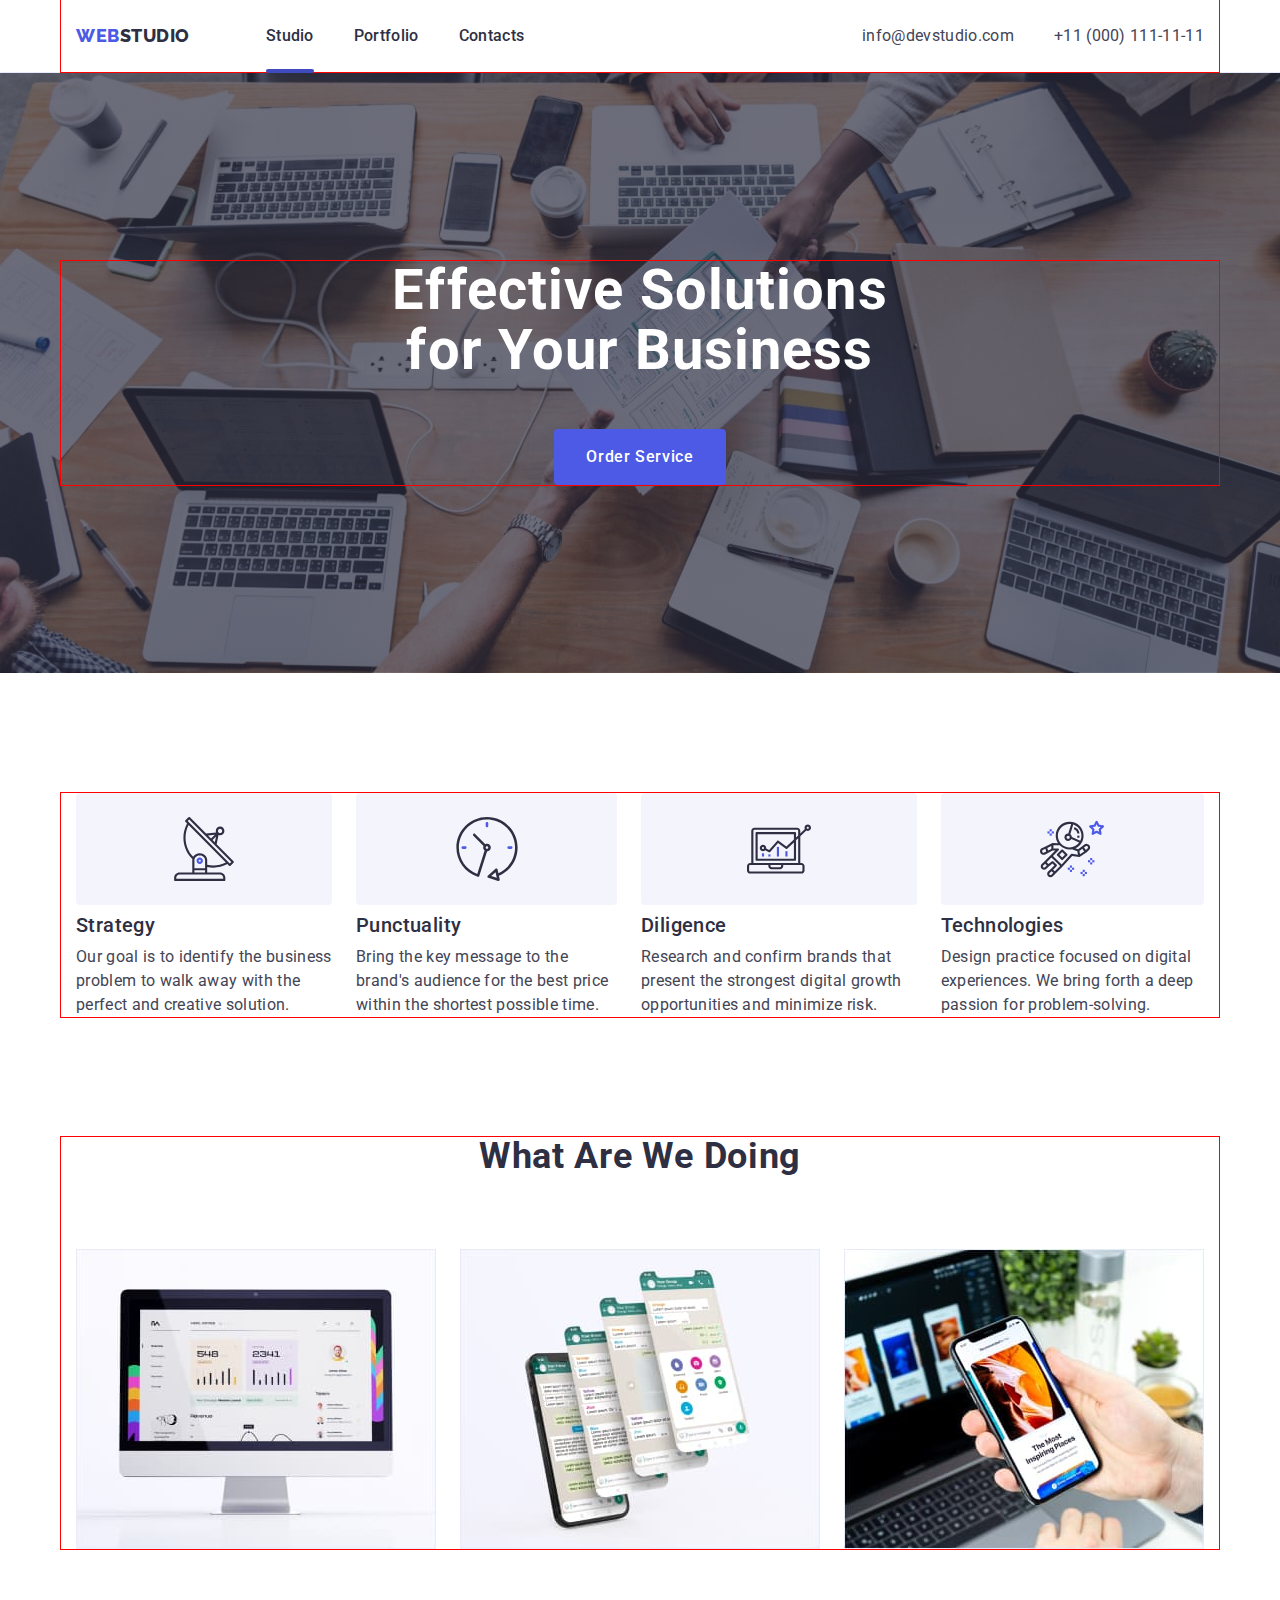
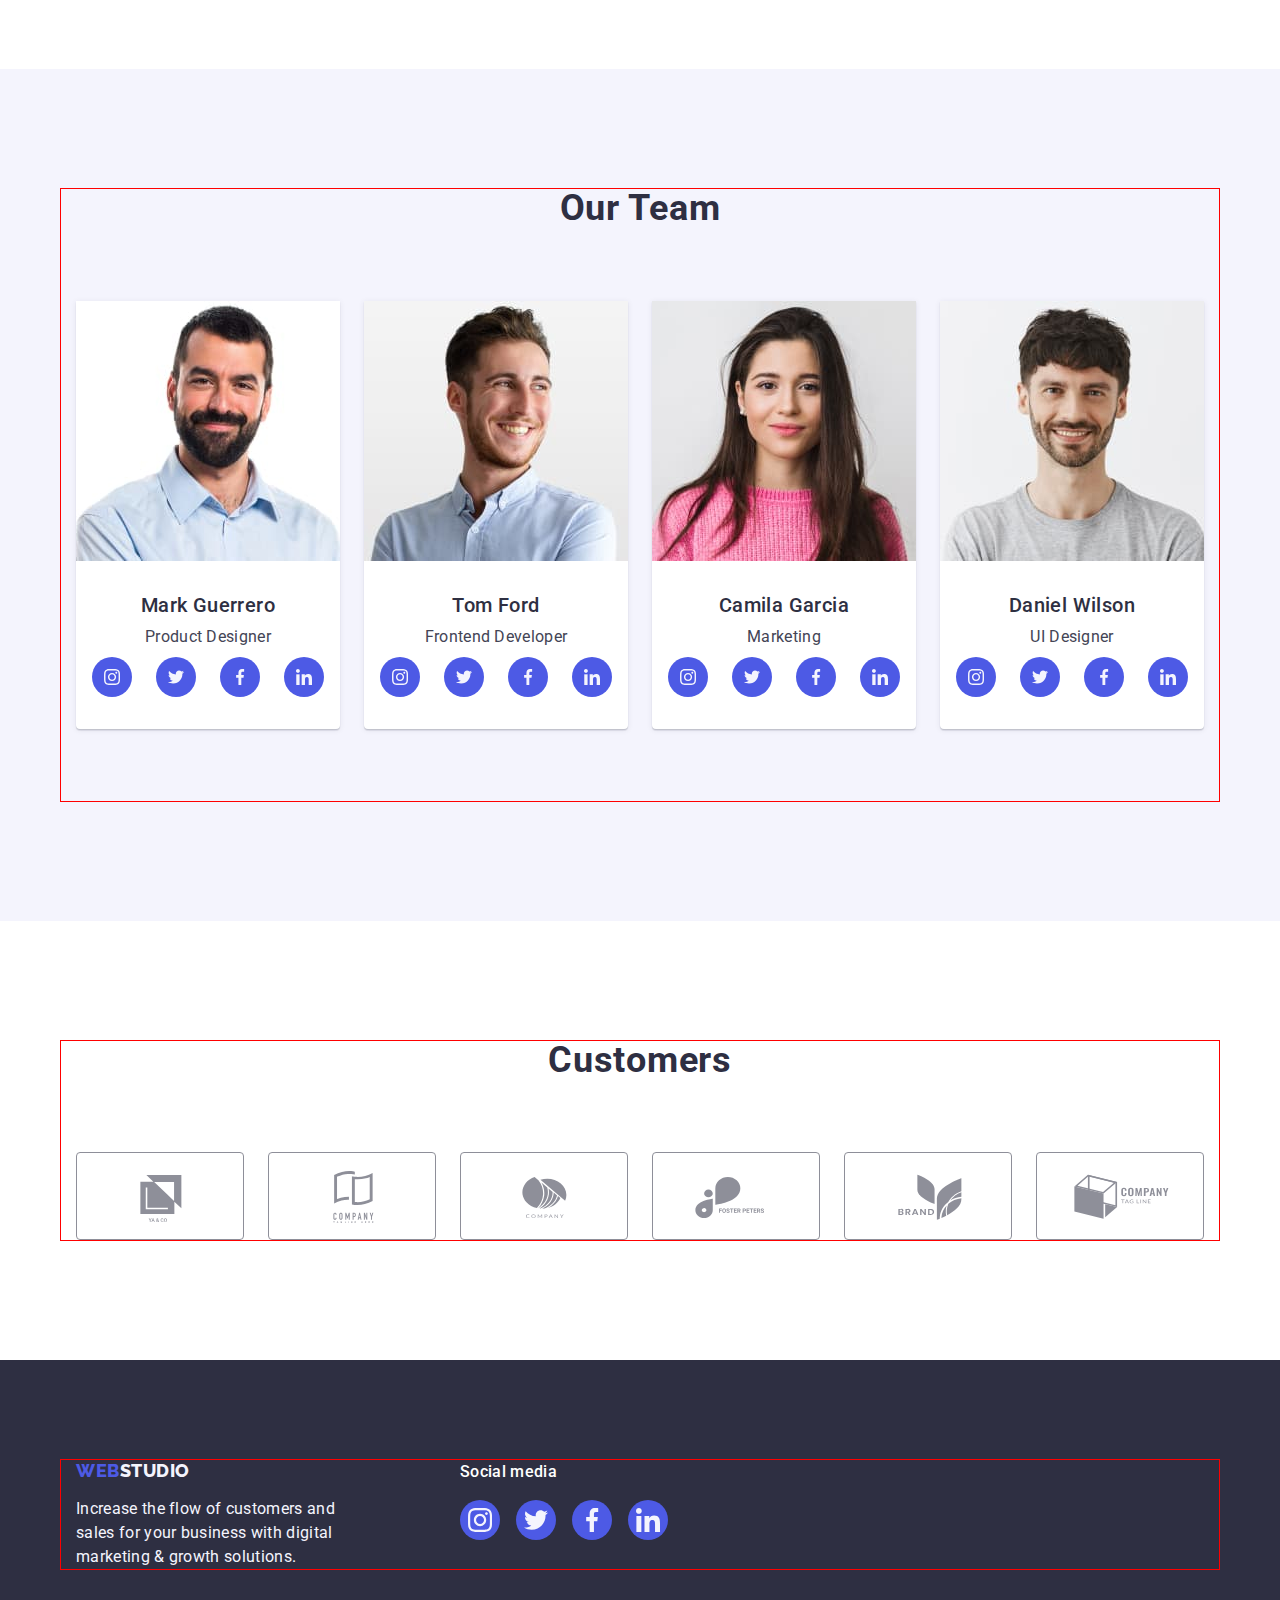
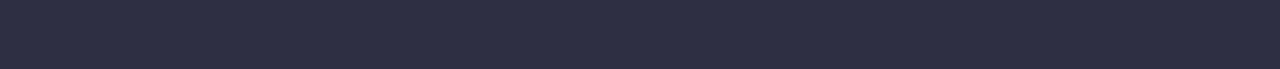
==== index.html @ f9ac6791 "Initial commit" ====
<!DOCTYPE html>
<html lang="en">
  <head>
    <meta charset="UTF-8" />
    <meta http-equiv="X-UA-Compatible" content="IE=edge" />
    <meta name="viewport" content="width=device-width, initial-scale=1.0" />
    <title>Index</title>
    <link
      rel="stylesheet"
      href="https://cdnjs.cloudflare.com/ajax/libs/modern-normalize/1.0.0/modern-normalize.min.css"
    />
    <link rel="preconnect" href="https://fonts.googleapis.com" />
    <link rel="preconnect" href="https://fonts.gstatic.com" crossorigin />
    <link
      href="https://fonts.googleapis.com/css2?family=Raleway:wght@800&family=Roboto:wght@400;500;700&display=swap"
      rel="stylesheet"
    />
    <link rel="stylesheet" href="./css/resetcss.css" />
    <link rel="stylesheet" href="./css/styles.css" />
  </head>
  <body>
    <!-- Top line -->

    <header class="header">
      <div class="container header-container">
        <nav class="navigation">
          <a href="./index.html" class="logo link"
            >Web<span class="logo-web">Studio</span></a
          >
          <ul class="navigation-list list">
            <li>
              <a
                href="./index.html"
                class="nav-link link active"
                target="_blank"
                >Studio</a
              >
            </li>
            <li>
              <a href="./portfolio.html" class="nav-link link">Portfolio</a>
            </li>
            <li><a href="" class="nav-link link">Contacts</a></li>
          </ul>
        </nav>
        <address class="adress">
          <ul class="adress-nav list">
            <li>
              <a href="mailto:info@devstudio.com" class="adress-list link"
                >info@devstudio.com</a
              >
            </li>
            <li>
              <a href="tel:+110001111111" class="adress-list link"
                >+11 (000) 111-11-11</a
              >
            </li>
          </ul>
        </address>
      </div>
    </header>

    <main>
      <!-- Hero image -->

      <section class="hero background">
        <div class="container">
          <h1 class="hero-header">Effective Solutions for Your Business</h1>
          <button type="button" class="hero-button" data-modal-open>
            Order Service
          </button>
        </div>
      </section>

      <!-- Section 1 -->

      <section class="benefits">
        <div class="container">
          <h2 hidden class="visually-hidden">Our benefits</h2>
          <ul class="benefits-list list">
            <li class="benefits-item">
              <div class="benefits-icon-container">
                <svg width="64" height="64" class="benefits-item-icon">
                  <use href="./images/icons.svg#icon-antenna"></use>
                </svg>
              </div>
              <h3 class="benefits-title">Strategy</h3>
              <p class="benefits-text">
                Our goal is to identify the business problem to walk away with
                the perfect and creative solution.
              </p>
            </li>
            <li class="benefits-item">
              <div class="benefits-icon-container">
                <svg width="64" height="64" class="benefits-item-icon">
                  <use href="./images/icons.svg#icon-clock"></use>
                </svg>
              </div>
              <h3 class="benefits-title">Punctuality</h3>
              <p class="benefits-text">
                Bring the key message to the brand's audience for the best price
                within the shortest possible time.
              </p>
            </li>
            <li class="benefits-item">
              <div class="benefits-icon-container">
                <svg width="64" height="64" class="benefits-item-icon">
                  <use href="./images/icons.svg#icon-diagram"></use>
                </svg>
              </div>
              <h3 class="benefits-title">Diligence</h3>
              <p class="benefits-text">
                Research and confirm brands that present the strongest digital
                growth opportunities and minimize risk.
              </p>
            </li>
            <li class="benefits-item">
              <div class="benefits-icon-container">
                <svg width="64" height="64" class="benefits-item-icon">
                  <use href="./images/icons.svg#icon-astronaut"></use>
                </svg>
              </div>
              <h3 class="benefits-title">Technologies</h3>
              <p class="benefits-text">
                Design practice focused on digital experiences. We bring forth a
                deep passion for problem-solving.
              </p>
            </li>
          </ul>
        </div>
      </section>

      <!-- Section 2 -->

      <section class="doing">
        <div class="container">
          <h2 class="duing-title">What are we doing</h2>
          <ul class="duing-list list">
            <li class="doing-item">
              <img
                src="./images/images-main/img-1.jpg"
                alt="White iMac with program"
                width="360"
                class="link"
              />
            </li>
            <li class="doing-item">
              <img
                src="./images/images-main/img-2.jpg"
                alt="iPhone with messenger"
                width="360"
                class="link"
              />
            </li>
            <li class="doing-item">
              <img
                src="./images/images-main/img-3.jpg"
                alt="iPhone and laptop with programs"
                width="360"
                class="link"
              />
            </li>
          </ul>
        </div>
      </section>

      <!-- Section 3 -->

      <section class="section-team">
        <div class="container">
          <h2 class="team-header-title">Our Team</h2>
          <ul class="team-list list">
            <li class="team-list-item">
              <img
                src="./images/images-main/mark-guerrero.jpg"
                alt="man with black hair and beard in a shirt"
                width="264"
                class="link"
              />
              <div class="team-title-text">
                <h3 class="team-title">Mark Guerrero</h3>
                <p class="team-text">Product Designer</p>
                <ul class="team-social-list">
                  <li class="team-socials-item">
                    <a href="" class="team-social-link"
                      ><svg width="16" height="16" class="team-social-icon">
                        <use href="./images/icons.svg#icon-instagram"></use>
                      </svg>
                    </a>
                  </li>
                  <li class="team-socials-item">
                    <a href="" class="team-social-link"
                      ><svg width="16" height="16" class="team-social-icon">
                        <use href="./images/icons.svg#icon-twitter"></use>
                      </svg>
                    </a>
                  </li>
                  <li class="team-socials-item">
                    <a href="" class="team-social-link"
                      ><svg width="16" height="16" class="team-social-icon">
                        <use href="./images/icons.svg#icon-facebook"></use>
                      </svg>
                    </a>
                  </li>
                  <li class="team-socials-item">
                    <a href="" class="team-social-link"
                      ><svg width="16" height="16" class="team-social-icon">
                        <use href="./images/icons.svg#icon-linkedin"></use>
                      </svg>
                    </a>
                  </li>
                </ul>
              </div>
            </li>
            <li class="team-list-item">
              <img
                src="./images/images-main/tom-ford.jpg"
                alt="man with light brown hair and stubble in a shirt"
                width="264"
                class="link"
              />
              <div class="team-title-text">
                <h3 class="team-title">Tom Ford</h3>
                <p class="team-text">Frontend Developer</p>
                <ul class="team-social-list">
                  <li class="team-socials-item">
                    <a href="" class="team-social-link"
                      ><svg width="16" height="16" class="team-social-icon">
                        <use href="./images/icons.svg#icon-instagram"></use>
                      </svg>
                    </a>
                  </li>
                  <li class="team-socials-item">
                    <a href="" class="team-social-link"
                      ><svg width="16" height="16" class="team-social-icon">
                        <use href="./images/icons.svg#icon-twitter"></use>
                      </svg>
                    </a>
                  </li>
                  <li class="team-socials-item">
                    <a href="" class="team-social-link"
                      ><svg width="16" height="16" class="team-social-icon">
                        <use href="./images/icons.svg#icon-facebook"></use>
                      </svg>
                    </a>
                  </li>
                  <li class="team-socials-item">
                    <a href="" class="team-social-link"
                      ><svg width="16" height="16" class="team-social-icon">
                        <use href="./images/icons.svg#icon-linkedin"></use>
                      </svg>
                    </a>
                  </li>
                </ul>
              </div>
            </li>
            <li class="team-list-item">
              <img
                src="./images/images-main/camila-garcia.jpg"
                alt="girl with black hair in a pink sweater"
                width="264"
                class="link"
              />
              <div class="team-title-text">
                <h3 class="team-title">Camila Garcia</h3>
                <p class="team-text">Marketing</p>
                <ul class="team-social-list">
                  <li class="team-socials-item">
                    <a href="" class="team-social-link"
                      ><svg width="16" height="16" class="team-social-icon">
                        <use href="./images/icons.svg#icon-instagram"></use>
                      </svg>
                    </a>
                  </li>
                  <li class="team-socials-item">
                    <a href="" class="team-social-link"
                      ><svg width="16" height="16" class="team-social-icon">
                        <use href="./images/icons.svg#icon-twitter"></use>
                      </svg>
                    </a>
                  </li>
                  <li class="team-socials-item">
                    <a href="" class="team-social-link"
                      ><svg width="16" height="16" class="team-social-icon">
                        <use href="./images/icons.svg#icon-facebook"></use>
                      </svg>
                    </a>
                  </li>
                  <li class="team-socials-item">
                    <a href="" class="team-social-link"
                      ><svg width="16" height="16" class="team-social-icon">
                        <use href="./images/icons.svg#icon-linkedin"></use>
                      </svg>
                    </a>
                  </li>
                </ul>
              </div>
            </li>
            <li class="team-list-item">
              <img
                src="./images/images-main/daniel-wilson.jpg"
                alt="man with light brown hair and stubble in a t-shirt"
                width="264"
                class="link"
              />
              <div class="team-title-text">
                <h3 class="team-title">Daniel Wilson</h3>
                <p class="team-text">UI Designer</p>
                <ul class="team-social-list">
                  <li class="team-socials-item">
                    <a href="" class="team-social-link"
                      ><svg width="16" height="16" class="team-social-icon">
                        <use href="./images/icons.svg#icon-instagram"></use>
                      </svg>
                    </a>
                  </li>
                  <li class="team-socials-item">
                    <a href="" class="team-social-link"
                      ><svg width="16" height="16" class="team-social-icon">
                        <use href="./images/icons.svg#icon-twitter"></use>
                      </svg>
                    </a>
                  </li>
                  <li class="team-socials-item">
                    <a href="" class="team-social-link"
                      ><svg width="16" height="16" class="team-social-icon">
                        <use href="./images/icons.svg#icon-facebook"></use>
                      </svg>
                    </a>
                  </li>
                  <li class="team-socials-item">
                    <a href="" class="team-social-link"
                      ><svg width="16" height="16" class="team-social-icon">
                        <use href="./images/icons.svg#icon-linkedin"></use>
                      </svg>
                    </a>
                  </li>
                </ul>
              </div>
            </li>
          </ul>
        </div>
      </section>

      <!-- Section 4 -->

      <section class="customers">
        <div class="container">
          <h2 class="customers-title">Customers</h2>
          <ul class="customers-list list">
            <li class="customers-item">
              <a href="" class="customers-link">
                <svg width="104" height="56" class="customers-link-icon">
                  <use href="./images/icons.svg#icon-YACO"></use>
                </svg>
              </a>
            </li>
            <li class="customers-item">
              <a href="" class="customers-link">
                <svg width="104" height="56" class="customers-link-icon">
                  <use href="./images/icons.svg#icon-company-1"></use>
                </svg>
              </a>
            </li>
            <li class="customers-item">
              <a href="" class="customers-link">
                <svg width="104" height="56" class="customers-link-icon">
                  <use href="./images/icons.svg#icon-company-2"></use>
                </svg>
              </a>
            </li>
            <li class="customers-item">
              <a href="" class="customers-link">
                <svg width="104" height="56" class="customers-link-icon">
                  <use href="./images/icons.svg#icon-foster-peters"></use>
                </svg>
              </a>
            </li>
            <li class="customers-item">
              <a href="" class="customers-link">
                <svg width="104" height="56" class="customers-link-icon">
                  <use href="./images/icons.svg#icon-brand"></use>
                </svg>
              </a>
            </li>
            <li class="customers-item">
              <a href="" class="customers-link">
                <svg width="104" height="56" class="customers-link-icon">
                  <use href="./images/icons.svg#icon-company-3"></use>
                </svg>
              </a>
            </li>
          </ul>
        </div>
      </section>
    </main>

    <!-- Footer -->

    <footer class="footer">
      <div class="container footer-container">
        <div class="footer-logo-container">
          <a href="./index.html" class="footer-logo link"
            >Web<span class="footer-span">Studio</span></a
          >
          <p class="footer-text">
            Increase the flow of customers and sales for your business with
            digital marketing & growth solutions.
          </p>
        </div>
        <div class="footer-container-social">
          <p class="footer-container-social-text">Social media</p>
          <ul class="footer-social-list">
            <li class="footer-socials-item">
              <a href="" class="footer-social-link"
                ><svg width="24" height="24" class="footer-social-icon">
                  <use href="./images/icons.svg#icon-instagram"></use>
                </svg>
              </a>
            </li>
            <li class="footer-socials-item">
              <a href="" class="footer-social-link"
                ><svg width="24" height="24" class="footer-social-icon">
                  <use href="./images/icons.svg#icon-twitter"></use>
                </svg>
              </a>
            </li>
            <li class="footer-socials-item">
              <a href="" class="footer-social-link"
                ><svg width="24" height="24" class="footer-social-icon">
                  <use href="./images/icons.svg#icon-facebook"></use>
                </svg>
              </a>
            </li>
            <li class="footer-socials-item">
              <a href="" class="footer-social-link"
                ><svg width="24" height="24" class="footer-social-icon">
                  <use
                    href="./images/icons.svg#icon-linkedin"
                    class="use-icon"
                  ></use>
                </svg>
              </a>
            </li>
          </ul>
        </div>
      </div>
    </footer>
    <div class="backdrop is-hidden" data-modal>
      <div class="modal">
        <button type="button" class="modal-close" data-modal-close>
          <svg width="8" height="8" class="order-service-btn-icon">
            <use href="./images/icons.svg#icon-modal-close"></use>
          </svg>
        </button>
      </div>
    </div>
    <script src="./js/modal.js"></script>
  </body>
</html>
---- css/resetcss.css ----
/* http://meyerweb.com/eric/tools/css/reset/ 
   v2.0 | 20110126
   License: none (public domain)
*/

html,
body,
div,
span,
applet,
object,
iframe,
h1,
h2,
h3,
h4,
h5,
h6,
p,
blockquote,
pre,
a,
abbr,
acronym,
address,
big,
cite,
code,
del,
dfn,
em,
img,
ins,
kbd,
q,
s,
samp,
small,
strike,
strong,
sub,
sup,
tt,
var,
b,
u,
i,
center,
dl,
dt,
dd,
ol,
ul,
li,
fieldset,
form,
label,
legend,
table,
caption,
tbody,
tfoot,
thead,
tr,
th,
td,
article,
aside,
canvas,
details,
embed,
figure,
figcaption,
footer,
header,
hgroup,
menu,
nav,
output,
ruby,
section,
summary,
time,
mark,
audio,
video {
    margin: 0;
    padding: 0;
    border: 0;
    font-size: 100%;
    font: inherit;
    vertical-align: baseline;
}

/* HTML5 display-role reset for older browsers */
article,
aside,
details,
figcaption,
figure,
footer,
header,
hgroup,
menu,
nav,
section {
    display: block;
}

body {
    line-height: 1;
}

ol,
ul {
    list-style: none;
}

blockquote,
*/ q {
    quotes: none;
}

blockquote:before,
blockquote:after,
q:before,
q:after {
    content: '';
    content: none;
}

table {
    border-collapse: collapse;
    border-spacing: 0;
}

img {
    display: block;
}

*,
*::before,
*::after {
    box-sizing: border-box;
}
---- css/styles.css ----
body {
  font-family: "Roboto", sans-serif;
  background-color: #ffffff;
  color: #434455;
  margin: 0px;
}

:root {
  --Dark: #2e2f42;
  --Primary-Brand: #4d5ae5;
  --Light: #f4f4fd;
  --Accent: #e7e9fc;
  --Text: #434455;
  --Pressed-State: #404bbf;
}

/* цвет основного текста  NAVY BLUE color: #2E2F42; */
/* цвет вторичного текста  SLATE   #434455 */
/* Веб цвет IRIS   #4D5AE5 */
/* CLOUD   #F4F4FD */
/* вторичный цвет фона CORNFLOWER   #E7E9FC */
/* цвет OCEAN   #404BBF */



.container {
  margin: 0 auto;
  width: 1158px;
  padding-left: 15px;
  padding-right: 15px;
  outline: 1px solid red;
}

img {
  display: block;
  max-width: 100%;
}


.link {
  text-decoration: none;
  transition: color 250ms cubic-bezier(0.4, 0, 0.2, 1);
}

.link:hover,
.link:focus {
  color: var(--Pressed-State);

}

.list {
  list-style: none;
}

.visually-hidden {
  position: absolute;
  width: 1px;
  height: 1px;
  margin: -1px;
  border: 0;
  padding: 0;

  white-space: nowrap;
  clip-path: inset(100%);
  clip: rect(0 0 0 0);
  overflow: hidden;
}

/* --------------------HEADER----------------- */

.header {
  box-sizing: border-box;
  box-shadow: 0px 2px 1px rgba(46, 47, 66, 0.08),
    0px 1px 1px rgba(46, 47, 66, 0.16),
    0px 1px 6px rgba(46, 47, 66, 0.08);
  border-bottom: 1px solid #E7E9FC;
}

.header-container {
  display: flex;
  align-items: center;
}

/* .header-container-portfolio {
  display: flex;
  align-items: center;
  padding-top: 24px;
  padding-bottom: 24px;
 
} */


.navigation {
  display: flex;
  align-items: center;
}



.container>.navigation {
  display: flex;
}

.logo {
  color: var(--Primary-Brand);
  font-family: "Raleway", sans-serif;
  font-weight: 800;
  font-size: 18px;
  line-height: 1.17;
  letter-spacing: 0.03em;
  text-transform: uppercase;
  margin-right: 76px;
}

.logo-web {
  color: var(--Dark);
}

.navigation-list {
  display: flex;
  gap: 40px;
}


.nav-link {
  font-family: "Roboto",
    sans-serif;
  font-weight: 500;
  font-size: 16px;
  line-height: 1.5;
  letter-spacing: 0.02em;
  color: var(--Dark);
  list-style: none;
  display: flex;
  padding: 24px 0;
  position: relative;
}


.active::after {
  position: absolute;
  bottom: -1px;
  right: 0;
  display: inline-block;
  content: '';
  width: 100%;
  height: 4px;
  color: var(--Pressed-State);
  background-color: var(--Pressed-State);
  border-radius: 2px;
}



.adress-nav {
  display: flex;
  align-items: center;
  gap: 40px;
}




/*---------- Adress -------*/

.adress-list {
  font-size: 16px;
  line-height: 1.5;
  letter-spacing: 0.02em;
  color: var(--Text);

}

.adress {
  font-style: normal;
  margin-left: auto;
}


/*--------- Hero ----------*/

.background {
  background-image: linear-gradient(rgba(46, 47, 66, 0.7), rgba(46, 47, 66, 0.7)), url(../images/images-main/background-img.jpg);
  background-repeat: no-repeat;
  background-position: center;
  background-size: cover;
}

.hero {
  margin: 0 auto;
  max-width: 1440px;
  background-color: var(--Dark);
  padding-top: 188px;
  padding-bottom: 188px;
}

.hero-header {
  font-family: "Roboto",
    sans-serif;
  font-style: normal;
  font-weight: 700;
  font-size: 56px;
  line-height: 1.07;
  text-align: center;
  letter-spacing: 0.02em;
  color: #ffffff;
  max-width: 496px;
  margin: 0 auto;
  margin-bottom: 48px;
}

.hero-button {
  font-family: "Roboto", sans-serif;
  font-weight: 500;
  font-size: 16px;
  line-height: 1.5;
  letter-spacing: 0.04em;
  background-color: #4d5ae5;
  color: #ffffff;
  cursor: pointer;
  min-width: 169px;
  height: 56px;
  border: none;
  padding: 16px 32px;
  display: block;
  margin: 0 auto;
  border-radius: 4px;
  transition: background-color 250ms cubic-bezier(0.4, 0, 0.2, 1);
}

.hero-button:hover,
.hero-button:focus {
  background-color: var(--Pressed-State);

}

/*-------- Section 1------- */

.benefits-icon-container {
  display: flex;
  /* padding: 24px 100px; */
  align-items: center;
  justify-content: center;
  height: 112px;
  background-color: #F4F4FD;
  border-radius: 4px;
  margin-bottom: 8px;
}



/* .benefits-item-icon {} */





.benefits {
  padding-top: 120px;
  padding-bottom: 120px;
}

.benefits-list {
  display: flex;
  gap: 24px;
}

.benefits-item {

  width: calc((100%-72px)/4);
}


.benefits-title {
  font-weight: 500;
  font-size: 20px;
  line-height: 1.2;
  letter-spacing: 0.02em;
  color: var(--Dark);
  margin-bottom: 8px;
}


.benefits-text {
  font-size: 16px;
  line-height: 1.5;
  letter-spacing: 0.02em;
  color: var(--Text);
}



/*------- Section 2 ----------*/

.doing {
  padding-bottom: 120px;
}

.duing-title {
  font-weight: 700;
  font-size: 36px;
  line-height: 1.11;
  text-align: center;
  letter-spacing: 0.02em;
  text-transform: capitalize;
  color: var(--Dark);
  margin-bottom: 72px;
}

.duing-list {
  display: flex;
  gap: 24px;
}

/*------- Section 3 -----------*/


.team-list {
  display: flex;
  gap: 24px;
  padding-bottom: 72px;
}

.section-team {
  background-color: #f4f4fd;
  padding: 120px 0;
}

.team-list-item {
  box-shadow: 0px 1px 6px rgba(46, 47, 66, 0.08),
    0px 1px 1px rgba(46, 47, 66, 0.16),
    0px 2px 1px rgba(46, 47, 66, 0.08);
  background-color: #ffffff;
  border-radius: 0px 0px 4px 4px;
}

.team-list-item-img {
  padding-bottom: 32px;
}

.team-header-title {
  font-weight: 700;
  font-size: 36px;
  line-height: 1.11;
  text-align: center;
  letter-spacing: 0.02em;
  text-transform: capitalize;
  color: #2E2F42;
  margin-bottom: 72px;
}

.team-title {
  font-weight: 500;
  font-size: 20px;
  line-height: 1.2;
  letter-spacing: 0.02em;
  color: var(--Dark);
  margin-bottom: 8px
}

.team-text {
  font-size: 16px;
  line-height: 1.5;
  letter-spacing: 0.02em;
  color: var(--Text);
  margin-bottom: 8px;
}

.team-title-text {
  padding: 32px 0;
  text-align: center;

}

.team-social-list {
  display: flex;
  justify-content: center;
  gap: 24px;
}

/* .team-socials-item {} */

.team-social-link {
  display: flex;
  justify-content: center;
  align-items: center;
  border-radius: 50%;
  background-color: #4D5AE5;
  width: 40px;
  height: 40px;
  color: #F4F4FD;
  transition: background-color 250ms cubic-bezier(0.4, 0, 0.2, 1);


}

.team-social-link:hover,
.team-social-link:focus {
  background-color: var(--Pressed-State);
}

.team-social-icon {
  fill: currentColor;
}

/*------- Section 4 -----------*/

.customers {
  padding: 120px 0;
}

.customers-title {

  font-weight: 700;
  font-size: 36px;
  line-height: 1.1;
  text-align: center;
  letter-spacing: 0.02em;
  color: var(--Dark);
  display: block;
  margin-bottom: 72px;

}

.customers-list {
  display: flex;
  gap: 24px;
}

.customers-item {
  width: calc((100% - 120px) / 6);
  height: 88px;
}

.customers-link {
  display: flex;
  border: 1px solid #8E8F99;
  border-radius: 4px;
  justify-content: center;
  align-items: center;
  color: #8E8F99;
  width: 100%;
  height: 100%;
  transition: border-color 250ms cubic-bezier(0.4, 0, 0.2, 1),
    color 250ms cubic-bezier(0.4, 0, 0.2, 1);
}


.customers-link:hover,
.customers-link:focus {
  border-color: var(--Pressed-State);
  color: var(--Pressed-State);
}

.customers-link-icon {

  fill: currentColor;
}



/* ----------------footer------------ */


.footer-container {
  display: flex;
  align-items: baseline;

}

.footer-logo-container {
  margin-right: 120px;
}



.footer-container-social-text {
  font-weight: 500;
  font-size: 16px;
  line-height: 1.5;
  letter-spacing: 0.02em;
  color: #FFFFFF;
  margin-bottom: 16px;
}

.footer-social-list {
  display: flex;
  gap: 16px;
  justify-content: center;
  padding: 0;
}

.footer-social-link {
  display: flex;
  justify-content: center;
  align-items: center;
  border-radius: 50%;
  background-color: #4D5AE5;
  width: 40px;
  height: 40px;
  color: #F4F4FD;
  transition: background-color 250ms cubic-bezier(0.4, 0, 0.2, 1);
}

.footer-social-icon {
  fill: currentColor;
}

.footer-social-link:hover,
.footer-social-link:focus {
  background-color: #31d0aa;
}

.footer-logo {
  color: var(--Primary-Brand);
  font-family: "Raleway", sans-serif;
  font-weight: 800;
  font-size: 18px;
  line-height: 1.17;
  letter-spacing: 0.03em;
  text-transform: uppercase;
  display: inline-block;
  margin-bottom: 16px;
}



.footer {
  background-color: #2e2f42;
  padding-bottom: 100px;
  padding-top: 100px;
  margin: 0 auto;
}

.footer-span {
  color: var(--Light);
}

.footer-text {
  font-size: 16px;
  line-height: 1.5;
  letter-spacing: 0.02em;
  color: #f4f4fd;
  width: 264px;
}

.portfolio-footer-text {
  font-size: 16px;
  line-height: 1.5;
  letter-spacing: 0.02em;
  color: #f4f4fd;
  width: 264px;
}



/*----------- Portfolio main ----------*/

.portfolio {
  padding: 96px 0 120px;
}

.portfolio-btn {
  font-family: inherit;
  font-weight: 500;
  font-size: 16px;
  line-height: 1.5;
  letter-spacing: 0.04em;
  color: var(--Primary-Brand);
  background-color: var(--Light);
  cursor: pointer;
  border: 1px solid #E7E9FC;
  border-radius: 4px;
  padding: 12px 24px;
  transition: color 250ms cubic-bezier(0.4, 0, 0.2, 1),
    background-color 250ms cubic-bezier(0.4, 0, 0.2, 1),
    border-color 250ms cubic-bezier(0.4, 0, 0.2, 1),
    box-shadow 250ms cubic-bezier(0.4, 0, 0.2, 1);
}

.portfolio-btn:hover,
.portfolio-btn:focus {
  color: #ffffff;
  background-color: var(--Pressed-State);
  box-shadow: 0px 3px 1px rgba(0, 0, 0, 0.1), 0px 2px 1px rgba(0, 0, 0, 0.08), 0px 2px 2px rgba(0, 0, 0, 0.12);
  border: 1px solid transparent;
  flex: none;
  order: 0;
  flex-grow: 0;

}

.button-list {
  display: flex;
  gap: 24px;
  justify-content: center;
  margin-bottom: 72px;
}

.benefits-text-portfolio {
  font-size: 16px;
  line-height: 1.5;
  letter-spacing: 0.02em;
  color: var(--Text);
}

.c-wrap {
  display: flex;
  flex-wrap: wrap;
  gap: 48px 24px;
  padding: 0;

}

.portfolio-title-text {
  padding: 32px 16px;
  padding-bottom: 32px;
  border: 1px solid #E7E9FC;
  border-top: 0;
}

.portfolio-item {

  width: calc((100% - 48px) / 3);
}


.portfolio-link {
  display: block;
  transition: box-shadow 250ms cubic-bezier(0.4, 0, 0.2, 1);
  position: relative;
  overflow: hidden;
}

.portfolio-link:hover,
.portfolio-link:focus {
  box-shadow: 0px 1px 6px rgba(46, 47, 66, 0.08), 0px 1px 1px rgba(46, 47, 66, 0.16), 0px 2px 1px rgba(46, 47, 66, 0.08);
}

.portfolio-link:hover .overlay-text,
.portfolio-link:focus .overlay-text {
  transform: translateY(0);
}

.overlay {
  position: relative;
  overflow: hidden;
}

.overlay-img {
  opacity: 1;
}

.overlay-text {
  position: absolute;
  left: 0;
  top: 0;
  width: 100%;
  height: 100%;
  padding: 40px 32px;
  line-height: 1.5;
  letter-spacing: 0.02em;
  color: var(--Light);
  background-color: var(--Primary-Brand);
  transform: translateY(100%);
  transition: transform 250ms cubic-bezier(0.4, 0, 0.2, 1);
}

/* --------------------backdrop-------------------- */

.backdrop {
  position: fixed;
  top: 0;
  width: 100%;
  height: 100%;
  background: rgba(46, 47, 66, 0.4);
  transition: opacity 250ms cubic-bezier(0.4, 0, 0.2, 1),
    visibility 250ms cubic-bezier(0.4, 0, 0.2, 1);
}

.modal {
  width: 408px;
  min-height: 576px;
  background-color: #FCFCFC;
  border-radius: 4px;
  position: absolute;
  top: 50%;
  left: 50%;
  transform: translate(-50%, -50%);
  padding: 24px;
  transition: transform 250ms cubic-bezier(0.4, 0, 0.2, 1);
  box-shadow: 0px 1px 1px rgba(0, 0, 0, 0.14),
    0px 1px 3px rgba(0, 0, 0, 0.12),
    0px 2px 1px rgba(0, 0, 0, 0.2);
}


.backdrop.is-hidden .modal {
  transform: translate(-50%, 50%);
}

.modal-close {
  position: absolute;
  top: 24px;
  right: 24px;
  border: 1px solid rgba(0, 0, 0, 0.1);
  background-color: var(--Accent);
  width: 24px;
  height: 24px;
  border-radius: 50%;
  display: flex;
  align-items: center;
  justify-content: center;
  margin-left: auto;
  padding: 0;
  cursor: pointer;
  transition: background-color 250ms cubic-bezier(0.4, 0, 0.2, 1),
    border 250ms cubic-bezier(0.4, 0, 0.2, 1);
}

.modal-close:hover,
.modal-close:focus {
  background-color: #404bbf;
  border: 0;
  fill: #ffffff
}

.is-hidden {
  opacity: 0;
  pointer-events: none;
  visibility: hidden;
}

.order-service-btn-icon {
  transition: fill 250ms cubic-bezier(0.4, 0, 0.2, 1);
}
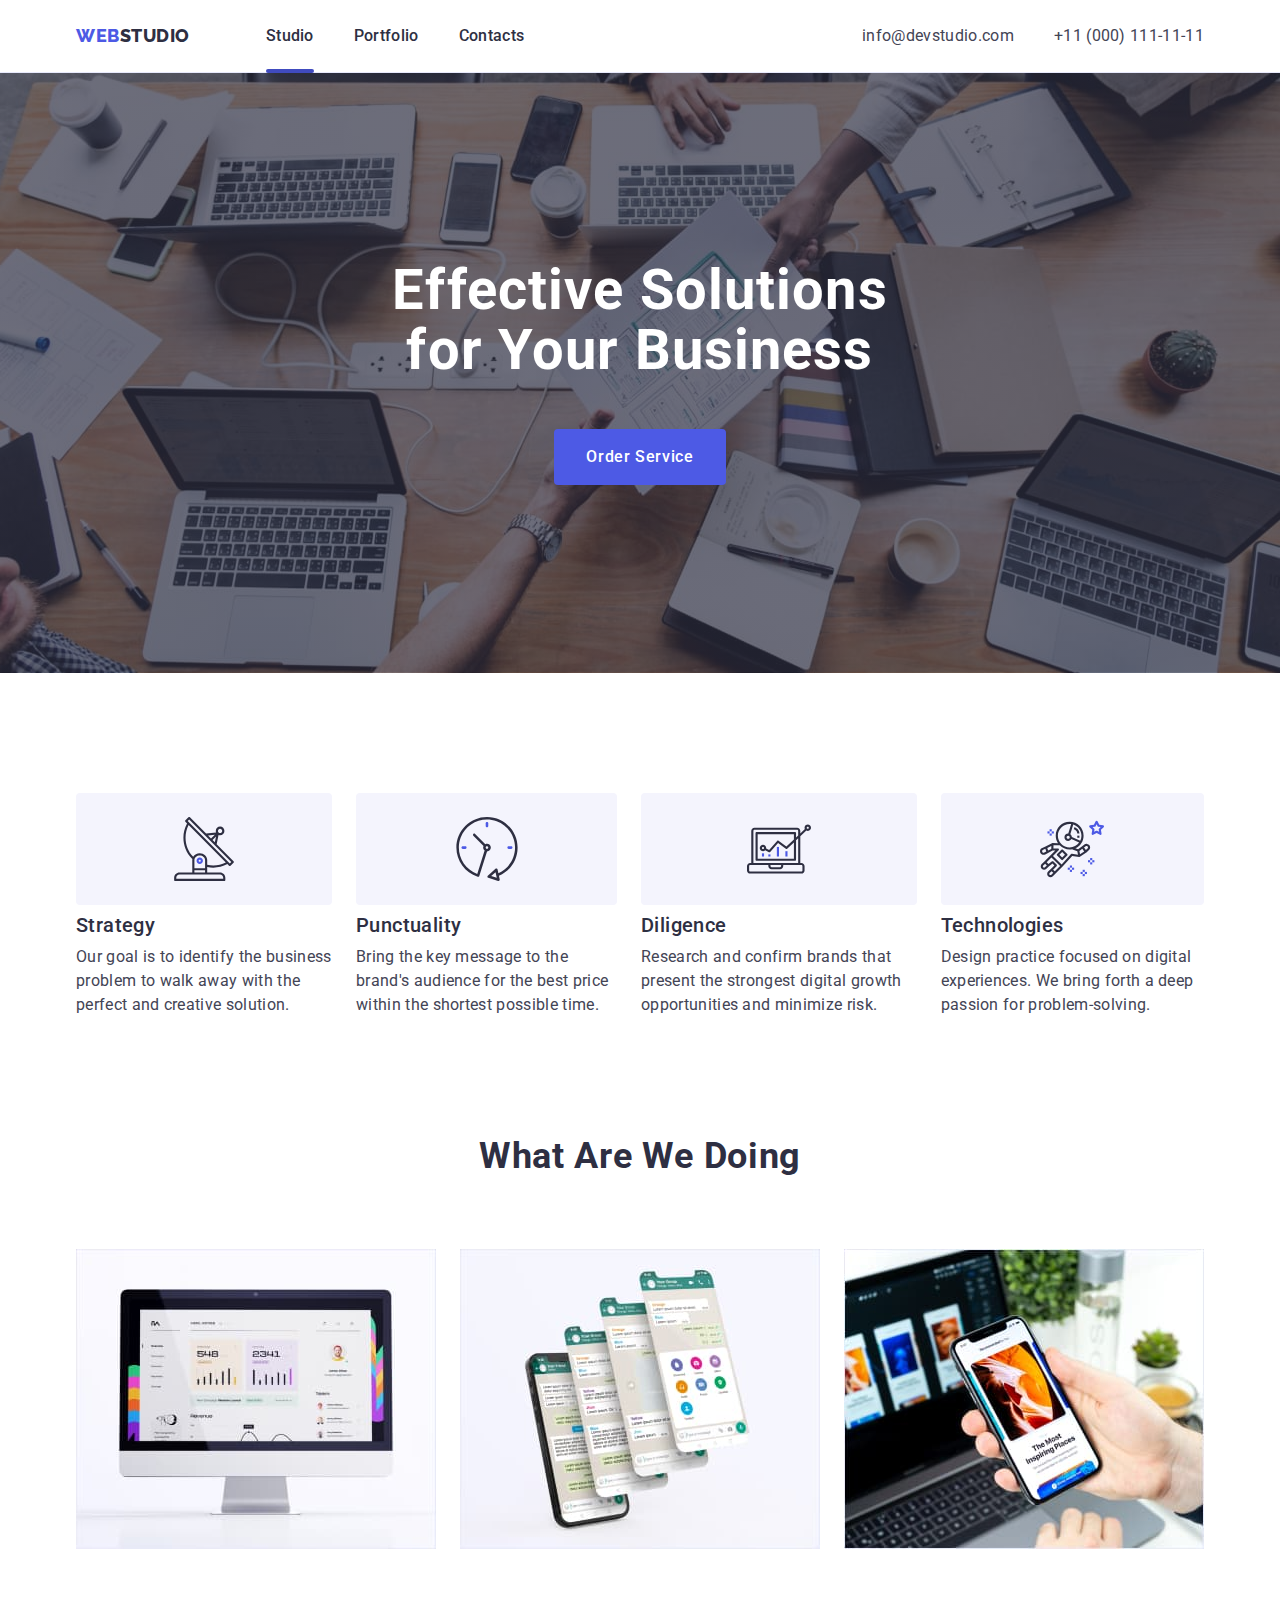
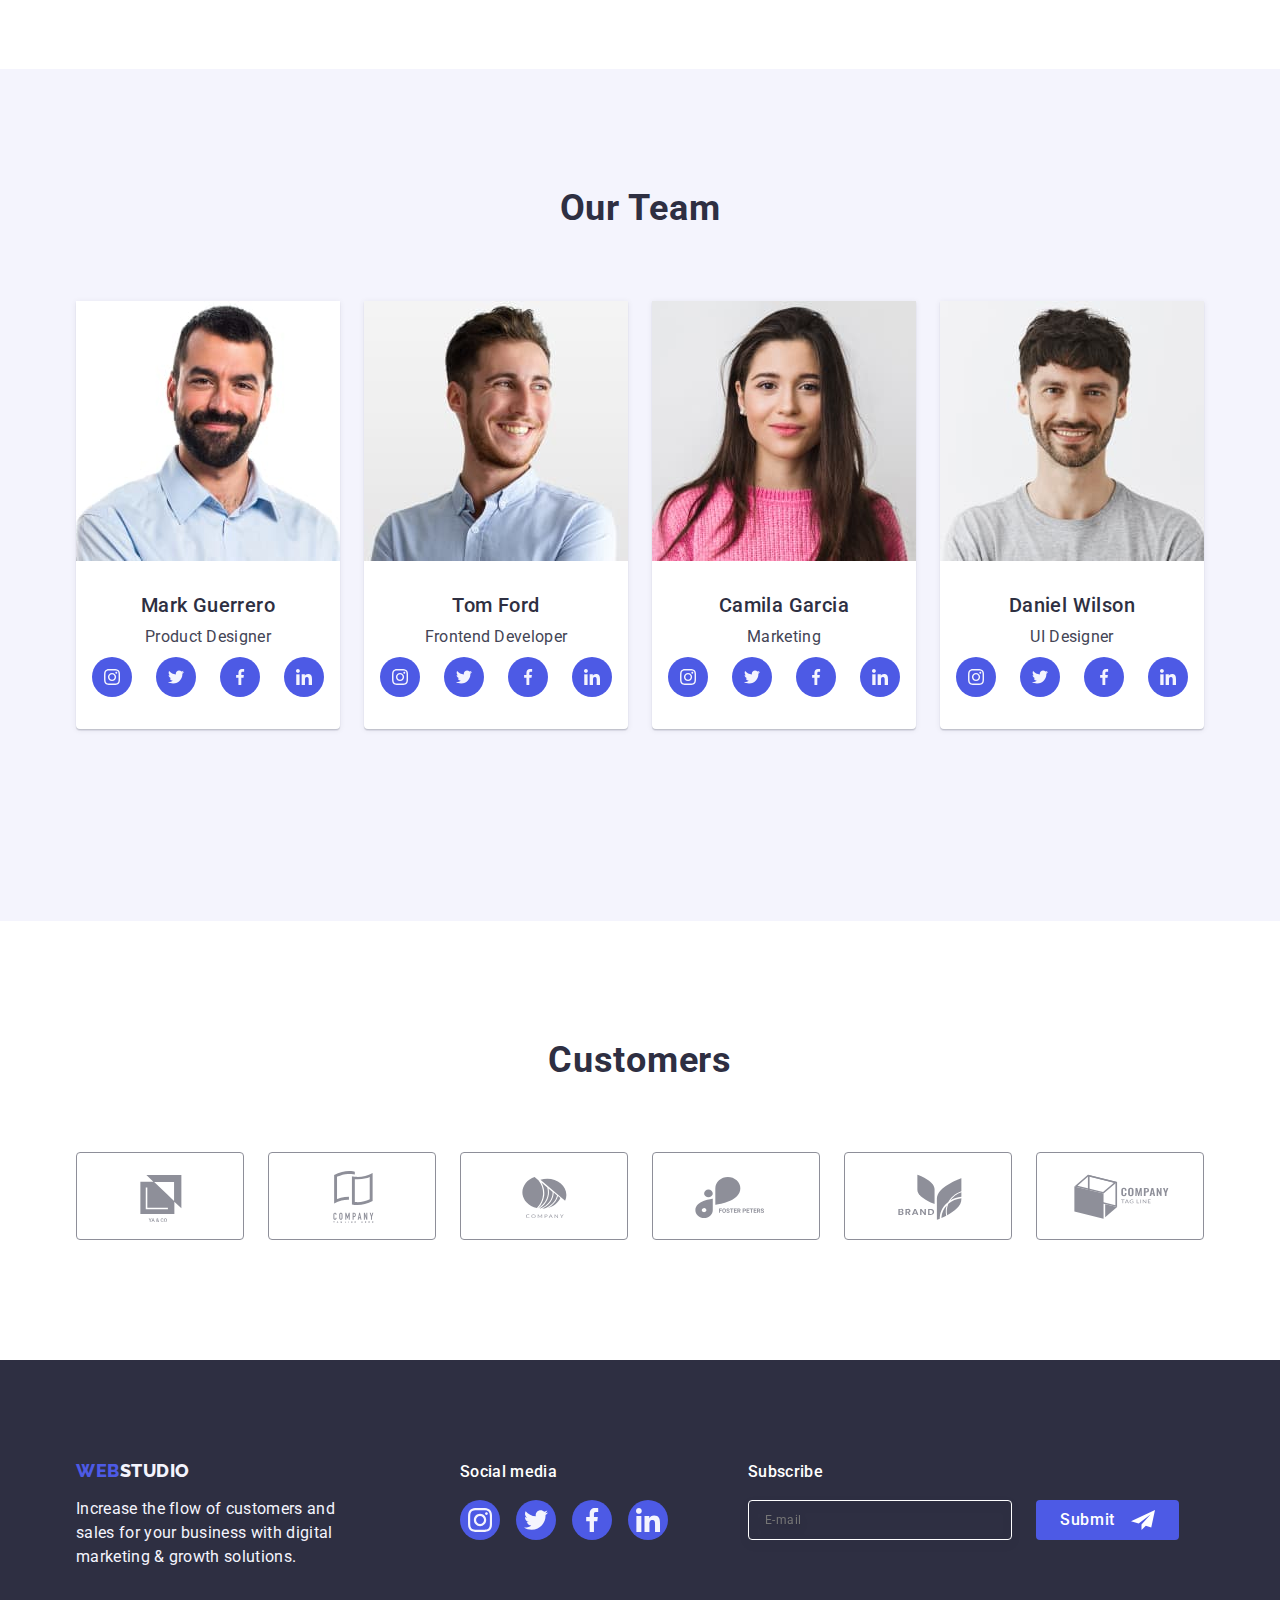
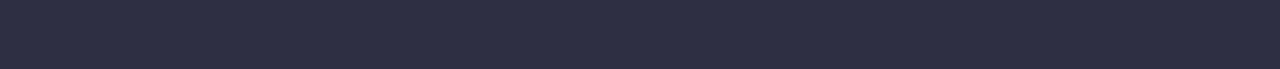
==== commit fe66c243: "Update index.html" ====
--- a/index.html
+++ b/index.html
@@ -443,17 +443,106 @@
             </li>
           </ul>
         </div>
+        <div class="footer-form-container">
+          <p class="footer-subscribe-text">Subscribe</p>
+          <form class="footer-form-subscribe">
+            <label class="footer-form-sucscribe-field"
+              ><input
+                type="email"
+                class="footer-form-input"
+                placeholder="E-mail"
+                required
+            /></label>
+            <button type="submit" class="footer-form-subscribe-btn">
+              Submit
+              <svg
+                class="footer-form-subscribe-btn-icon"
+                width="24"
+                height="24"
+              >
+                <use href="/images/icons.svg#icon-airplane"></use>
+              </svg>
+            </button>
+          </form>
+        </div>
       </div>
     </footer>
+    <!-- --------------Backdrop & Modal------------ -->
     <div class="backdrop is-hidden" data-modal>
       <div class="modal">
+        <form class="form">
+          <p class="modal-form-text">
+            Leave your contacts and we will call you back
+          </p>
+          <label for="user-name" class="modal-form-field"
+            ><span class="modal-form-field-description">Name</span>
+            <span class="modal-form-input-wrap"
+              ><input
+                type="text"
+                name="user-name"
+                class="modal-form-input"
+                required />
+              <svg class="model-form-icon" widht="18" height="18">
+                <use href="./images/icons.svg#icon-man"></use></svg></span
+          ></label>
+          <label for="user-phone" class="modal-form-field"
+            ><span class="modal-form-field-description">Phone</span>
+            <span class="modal-form-input-wrap"
+              ><input
+                type="tel"
+                name="user-name"
+                class="modal-form-input"
+                required />
+              <svg class="model-form-icon" widht="18" height="18">
+                <use href="./images/icons.svg#icon-phone"></use></svg></span
+          ></label>
+          <label for="user-email" class="modal-form-field"
+            ><span class="modal-form-field-description">Email</span>
+            <span class="modal-form-input-wrap"
+              ><input
+                type="email"
+                name="user-email"
+                class="modal-form-input"
+                required />
+              <svg class="model-form-icon" widht="18" height="18">
+                <use href="./images/icons.svg#icon-email"></use></svg></span
+          ></label>
+          <label for="user-comment" class="modal-form-field field-user-comment"
+            ><span class="modal-form-field-description">Comment</span>
+            <textarea
+              name="user-comment"
+              class="modal-form-comment"
+              placeholder="Text input"
+            ></textarea>
+          </label>
+          <div class="user-policy-wrap">
+            <input
+              type="checkbox"
+              id="user-policy"
+              name="user-policy"
+              class="modal-form-check visually-hidden"
+              required
+            />
+            <svg class="form-check-icon" width="10" height="8">
+              <use href="./images/icons.svg#icon-click"></use>
+            </svg>
+            <label for="user-policy" class="modal-form-check-description"
+              >I accept the terms and conditions of the
+              <a href="" class="privacy-policy">Privacy Policy</a></label
+            >
+          </div>
+          <button type="submit" class="modal-form-submit">Send</button>
+        </form>
+
         <button type="button" class="modal-close" data-modal-close>
           <svg width="8" height="8" class="order-service-btn-icon">
             <use href="./images/icons.svg#icon-modal-close"></use>
           </svg>
         </button>
+        <form class="modal-form"></form>
       </div>
     </div>
+
     <script src="./js/modal.js"></script>
   </body>
 </html>
--- a/css/styles.css
+++ b/css/styles.css
@@ -28,7 +28,7 @@
   width: 1158px;
   padding-left: 15px;
   padding-right: 15px;
-  outline: 1px solid red;
+  /* outline: 1px solid red; */
 }
 
 img {
@@ -488,6 +488,7 @@
   gap: 16px;
   justify-content: center;
   padding: 0;
+  margin-right: 80px;
 }
 
 .footer-social-link {
@@ -550,6 +551,67 @@
   letter-spacing: 0.02em;
   color: #f4f4fd;
   width: 264px;
+}
+
+
+.footer-form-container {}
+
+
+.footer-subscribe-text {
+  font-weight: 500;
+  font-size: 16px;
+  line-height: 1.5;
+  letter-spacing: 0.02em;
+  color: #ffffff;
+  margin-bottom: 16px;
+}
+
+.footer-form-subscribe {
+  display: flex;
+  justify-content: center;
+  gap: 24px;
+}
+
+.footer-form-sucscribe-field {}
+
+.footer-form-input {
+  width: 100%;
+  height: 40px;
+  min-width: 264px;
+  border: 1px solid #ffffff;
+  filter: drop-shadow(0px 4px 4px rgba(0, 0, 0, 0.15));
+  border-radius: 4px;
+  padding: 8px 16px;
+  font-size: 12px;
+  line-height: 2;
+  letter-spacing: 0.04em;
+  color: #ffffff;
+  background-color: inherit;
+  transition: outline 250ms cubic-bezier(0.4, 0, 0.2, 1);
+}
+
+.footer-form-subscribe-btn {
+  display: flex;
+  justify-content: center;
+  align-self: center;
+  min-width: 77px;
+  padding: 8px 24px;
+  border: none;
+  font-family: inherit;
+  cursor: pointer;
+  font-weight: 500;
+  font-size: 16px;
+  line-height: 1.5;
+  letter-spacing: 0.04em;
+  color: #ffffff;
+  background: var(--Primary-Brand);
+  border-radius: 4px;
+  gap: 16px;
+  transition: background-color 250ms cubic-bezier(0.4, 0, 0.2, 1);
+}
+
+.footer-form-subscribe-btn-icon {
+  color: #ffffff;
 }
 
 
@@ -666,7 +728,7 @@
   transition: transform 250ms cubic-bezier(0.4, 0, 0.2, 1);
 }
 
-/* --------------------backdrop-------------------- */
+/* --------------------Backdrop & Modal-------------------- */
 
 .backdrop {
   position: fixed;
@@ -678,6 +740,16 @@
     visibility 250ms cubic-bezier(0.4, 0, 0.2, 1);
 }
 
+.is-hidden {
+  opacity: 0;
+  pointer-events: none;
+  visibility: hidden;
+}
+
+.backdrop.is-hidden .modal {
+  transform: translate(-50%, 50%);
+}
+
 .modal {
   width: 408px;
   min-height: 576px;
@@ -686,18 +758,14 @@
   position: absolute;
   top: 50%;
   left: 50%;
+  padding: 72px 24px 24px 24px;
   transform: translate(-50%, -50%);
-  padding: 24px;
   transition: transform 250ms cubic-bezier(0.4, 0, 0.2, 1);
   box-shadow: 0px 1px 1px rgba(0, 0, 0, 0.14),
     0px 1px 3px rgba(0, 0, 0, 0.12),
     0px 2px 1px rgba(0, 0, 0, 0.2);
 }
 
-
-.backdrop.is-hidden .modal {
-  transform: translate(-50%, 50%);
-}
 
 .modal-close {
   position: absolute;
@@ -725,12 +793,164 @@
   fill: #ffffff
 }
 
-.is-hidden {
-  opacity: 0;
-  pointer-events: none;
-  visibility: hidden;
-}
 
 .order-service-btn-icon {
   transition: fill 250ms cubic-bezier(0.4, 0, 0.2, 1);
+}
+
+/* -- --------------Backdrop & Modal------------  */
+
+
+.form {
+  display: flex;
+  flex-direction: column;
+}
+
+.modal-form-text {
+  font-weight: 500;
+  font-size: 16px;
+  line-height: 1.5;
+  text-align: center;
+  letter-spacing: 0.02em;
+  color: var(--Dark);
+  margin-bottom: 16px;
+}
+
+.modal-form-field {
+  margin-bottom: 8px;
+}
+
+.modal-form-field-description {
+  display: block;
+  font-size: 12px;
+  line-height: 1.17;
+  letter-spacing: 0.04em;
+  color: #8E8F99;
+  margin-bottom: 4px;
+}
+
+.modal-form-input-wrap {
+  display: block;
+  position: relative;
+}
+
+.modal-form-input {
+  width: 100%;
+  height: 40px;
+  border: 1px solid rgba(46, 47, 66, 0.4);
+  border-radius: 4px;
+  padding-left: 38px;
+  font-size: 16px;
+  line-height: 1.5;
+  letter-spacing: 0.02em;
+  transition: border-color 250ms cubic-bezier(0.4, 0, 0.2, 1);
+}
+
+.modal-form-input:focus {
+  border-color: #4D5AE5;
+  outline: transparent;
+}
+
+
+
+.modal-form-input:focus+.model-form-icon {
+  fill: #4D5AE5;
+}
+
+.model-form-icon {
+  position: absolute;
+  top: 50%;
+  left: 16px;
+  transform: translateY(-50%);
+  transition: fill 250ms cubic-bezier(0.4, 0, 0.2, 1);
+  width: 18px;
+  height: 24px;
+}
+
+.field-user-comment {
+  margin-bottom: 16px;
+}
+
+.modal-form-comment {
+  resize: none;
+  width: 100%;
+  height: 120px;
+  border: 1px solid rgba(46, 47, 66, 0.4);
+  border-radius: 4px;
+  padding: 8px 16px;
+  font-size: 12px;
+  line-height: 1.17;
+  letter-spacing: 0.04em;
+  color: rgba(46, 47, 66, 0.4);
+  transition: border-color 250ms cubic-bezier(0.4, 0, 0.2, 1);
+}
+
+.user-policy-wrap {
+  display: flex;
+  margin-bottom: 24px;
+}
+
+.modal-form-check {
+  transition: outline 250ms cubic-bezier(0.4, 0, 0.2, 1);
+}
+
+.form-check-icon {
+  content: "";
+  display: flex;
+  justify-content: center;
+  align-items: center;
+  width: 16px;
+  height: 16px;
+  fill: transparent;
+  border: 1px solid rgba(46, 47, 66, 0.4);
+  border-radius: 2px;
+  cursor: pointer;
+  margin-right: 8px;
+  transition: outline 2500ms cubic-bezier(0.4, 0, 0.2, 1);
+}
+
+.modal-form-check:checked+.form-check-icon {
+  background-color: #404bbf;
+  fill: #404bbf;
+}
+
+.modal-form-check-description {
+  font-size: 12px;
+  line-height: 1.17;
+  letter-spacing: 0.04em;
+  color: #8E8F99;
+}
+
+.privacy-policy {
+  font-size: 12px;
+  line-height: 1.33;
+  letter-spacing: 0.04em;
+  color: var(--Primary-Brand);
+}
+
+.privacy-text {
+  display: flex;
+  justify-content: center;
+  align-items: center;
+  gap: 4px;
+}
+
+.modal-form {}
+
+.modal-form-submit {
+  align-self: center;
+  padding: 16px 32px;
+  border: none;
+  font-family: inherit;
+  cursor: pointer;
+  font-weight: 500;
+  font-size: 16px;
+  line-height: 1.5;
+  letter-spacing: 0.04em;
+  color: #ffffff;
+  min-width: 169px;
+  background: var(--Primary-Brand);
+  box-shadow: 0px 4px 4px rgba(0, 0, 0, 0.15);
+  border-radius: 4px;
+  transition: background-color 250ms cubic-bezier(0.4, 0, 0.2, 1);
 }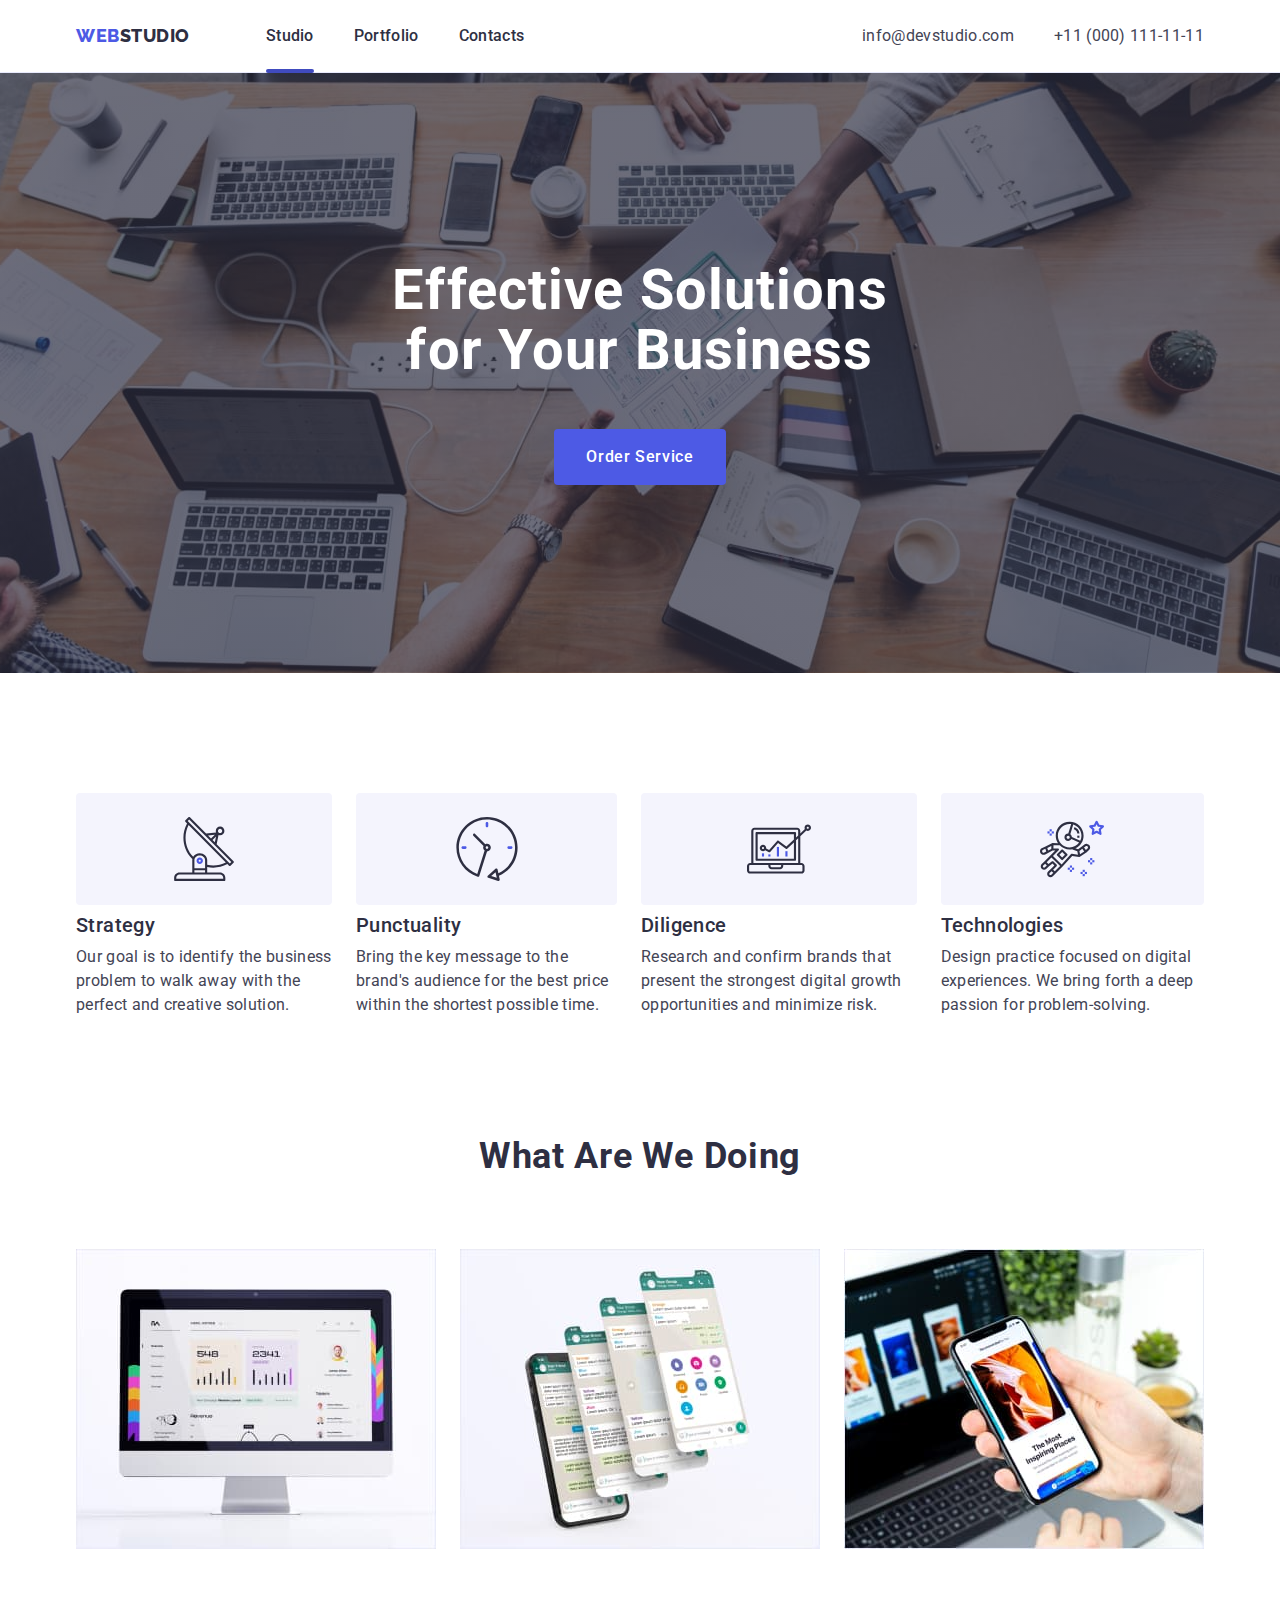
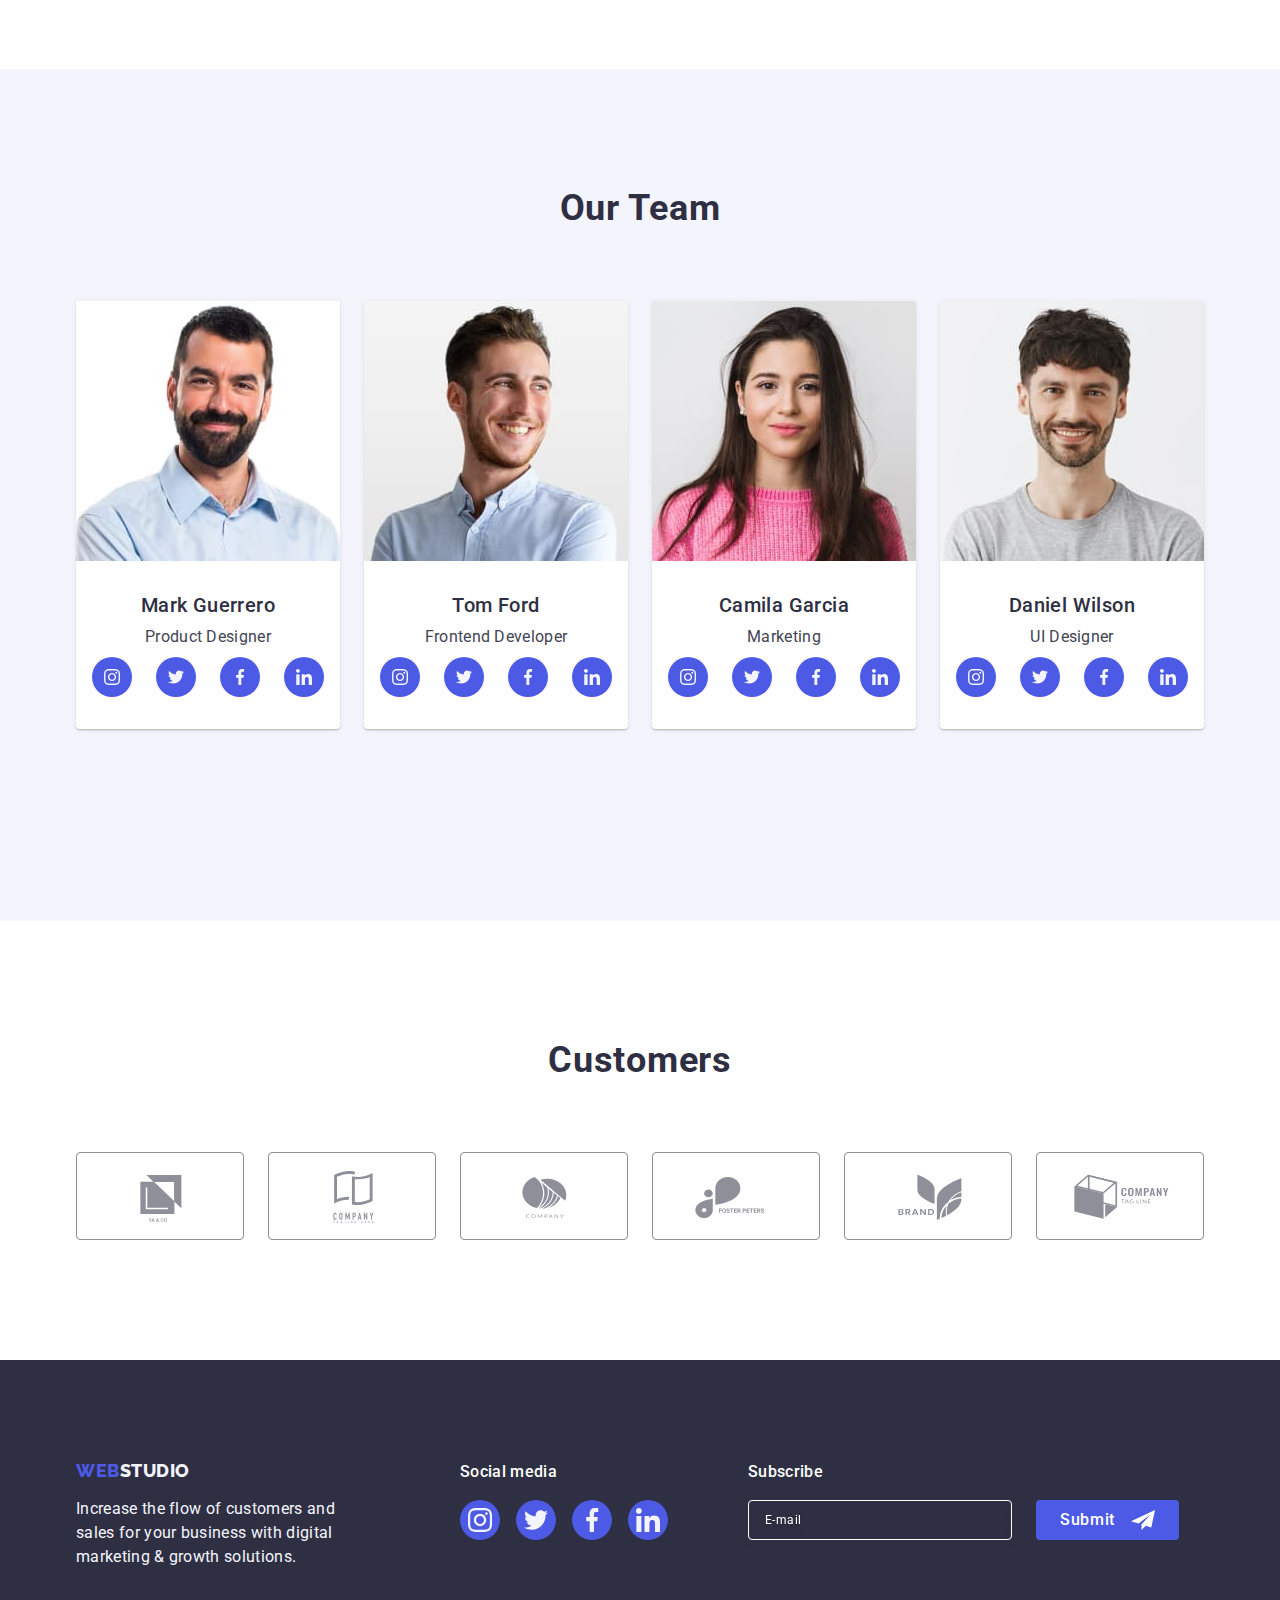
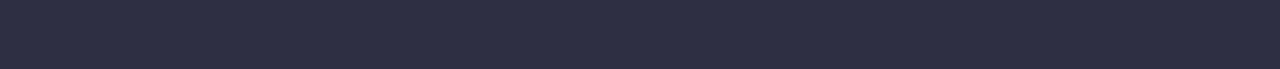
==== commit 21d1a506: "Update index.html" ====
--- a/index.html
+++ b/index.html
@@ -523,11 +523,12 @@
               class="modal-form-check visually-hidden"
               required
             />
-            <svg class="form-check-icon" width="10" height="8">
-              <use href="./images/icons.svg#icon-click"></use>
-            </svg>
+
             <label for="user-policy" class="modal-form-check-description"
-              >I accept the terms and conditions of the
+              ><svg class="form-check-icon" width="10" height="8">
+                <use href="./images/icons.svg#icon-click"></use>
+              </svg>
+              I accept the terms and conditions of the
               <a href="" class="privacy-policy">Privacy Policy</a></label
             >
           </div>
--- a/css/styles.css
+++ b/css/styles.css
@@ -590,6 +590,10 @@
   transition: outline 250ms cubic-bezier(0.4, 0, 0.2, 1);
 }
 
+.footer-form-input::placeholder {
+  color: #FFFFFF;
+}
+
 .footer-form-subscribe-btn {
   display: flex;
   justify-content: center;
@@ -798,7 +802,7 @@
   transition: fill 250ms cubic-bezier(0.4, 0, 0.2, 1);
 }
 
-/* -- --------------Backdrop & Modal------------  */
+/* -- --------------Form-Field------------  */
 
 
 .form {
@@ -909,16 +913,20 @@
   transition: outline 2500ms cubic-bezier(0.4, 0, 0.2, 1);
 }
 
-.modal-form-check:checked+.form-check-icon {
+.modal-form-check:checked+.modal-form-check-description .form-check-icon {
   background-color: #404bbf;
   fill: #404bbf;
 }
 
 .modal-form-check-description {
+  display: flex;
+  justify-content: center;
+  align-items: center;
   font-size: 12px;
   line-height: 1.17;
   letter-spacing: 0.04em;
   color: #8E8F99;
+  cursor: pointer;
 }
 
 .privacy-policy {
